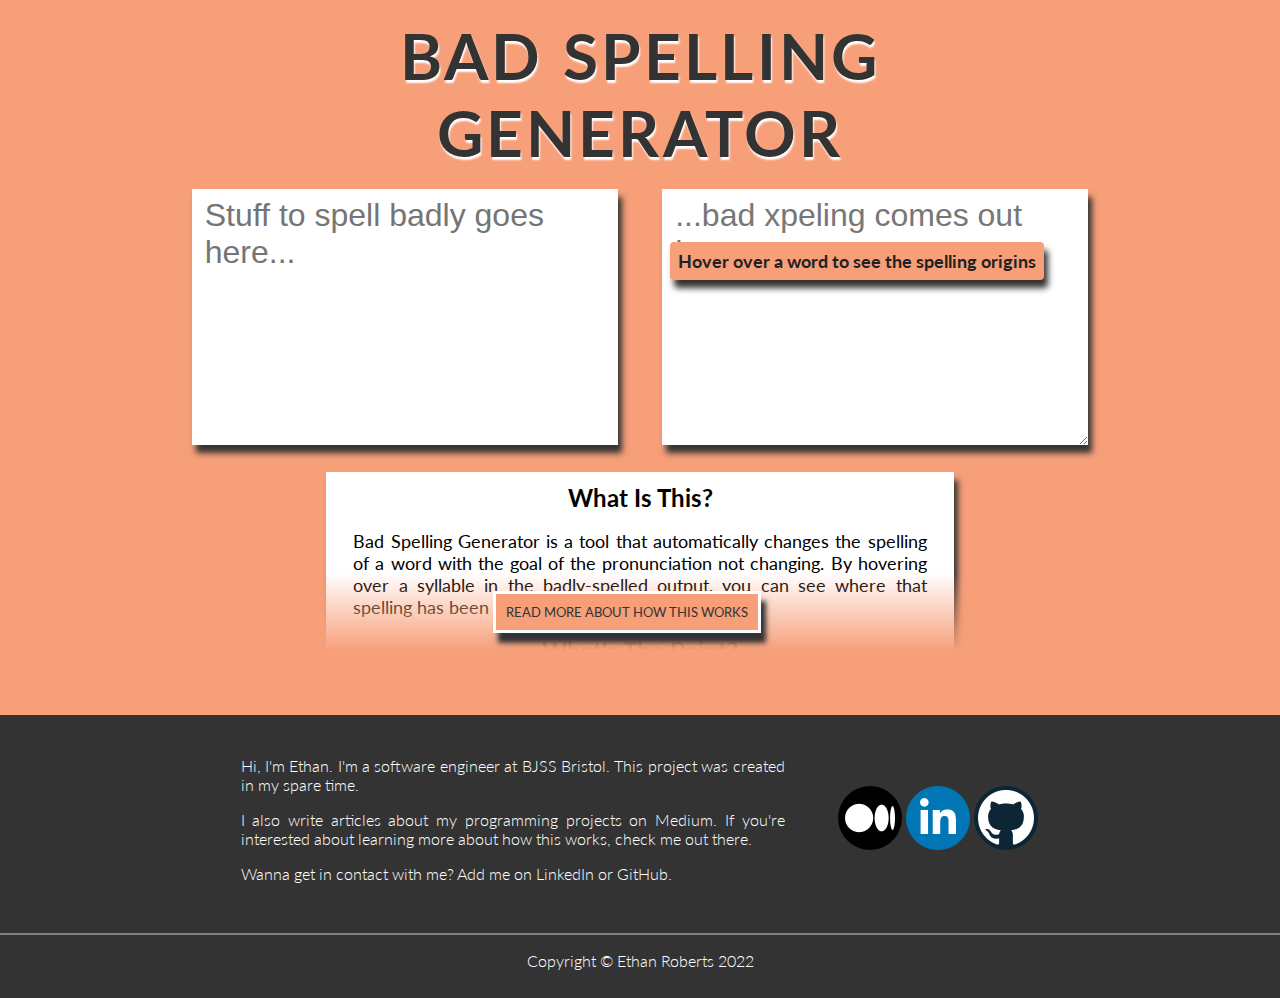
==== frontend/index.html @ f9112c68 "change to serverless" ====
<!doctype html>
<html lang="en"></html>
<head>
        <!-- Global site tag (gtag.js) - Google Analytics -->
    <script async src="https://www.googletagmanager.com/gtag/js?id=G-76BETHHR1L"></script>
    <script>
      window.dataLayer = window.dataLayer || [];
      function gtag(){dataLayer.push(arguments);}
      gtag('js', new Date());
      gtag('config', 'G-76BETHHR1L');
    </script>
	<title>Bad Spelling Generator</title>
	<meta name="viewport" content="width=device-width, initial-scale=1.0, maximum-scale=5"/>
	<meta name="description" content="A tool for converting perfectly good text into a terribly spelt mess, while keeping the pronunciation constant.">
	<meta name="msapplication-TileColor" content="#da532c">
	<meta name="theme-color" content="#ffffff">
	<link rel="apple-touch-icon" sizes="180x180" href="../static/apple-touch-icon.png">
	<link rel="icon" type="image/png" sizes="32x32" href="../static/favicon-32x32.png">
	<link rel="icon" type="image/png" sizes="16x16" href="../static/favicon-16x16.png">
	<link rel="manifest" href="../static/site.webmanifest">
	<link rel="mask-icon" href="../static/safari-pinned-tab.svg" color="#5bbad5">
	<link rel="shortcut icon" href="../static/favicon.ico">
	<link href="../static/base.css" rel="stylesheet" type="text/css">
	<link rel="preconnect" href="https://fonts.gstatic.com">
	<link href="https://fonts.googleapis.com/css2?family=Lato:wght@300;400;900&display=swap" rel="stylesheet">
	<script type="text/javascript" src="https://platform-api.sharethis.com/js/sharethis.js#property=5fddf81cf0765f001191cacd&product=inline-share-buttons" async="async"></script>
	<script type="text/javascript">window.onbeforeunload = function () { window.scrollTo(0, 0); }</script>
</head>
<div class="main-area">
	<h1>BAD SPELLING GENERATOR</h1>
	<div class="left-input">
		<textarea id="input" placeholder="Stuff to spell badly goes here..." maxlength="280"></textarea>
	</div>
	<div class="right-output">
		<div id="output"></div>
	</div>
	<div class="explanation" id="explanation">
		<div id="explanation-content">
			<h3>What Is This?</h3>
			<p>Bad Spelling Generator is a tool that automatically changes the spelling of a word with the goal of the pronunciation not changing. By hovering over a syllable in the badly-spelled output, you can see where that spelling has been taken from.</p>
			<h3>What's The Point?</h3>
			<p>It's mostly just a bit of fun. But it does highlight something we've all struggled with at some point in our lives.</p>
			<p>That is, that English spelling can often tell us NOTHING about how a word is pronounced. That is, the same string of letters can be pronounced completely differently even when used in the same context!</p>
			<div class="example-img-div">
				<img id="example-img" src="../static/potato-example.jpg" alt="Example bad spelling of potato"/>
			</div>
			<p>Ever seen the image above? It's a good example of this.</p>
			<p>If you've already been taught all the edge cases, it's not that big a deal. But say you were just learning English or you came across a new word written down that you'd never heard outloud. Are you confident you could get it right?</p>
			<p>An example of a word segment that can be pronounced in many, many ways is 'ough'. <a href="https://en.wikipedia.org/wiki/Ough_(orthography)" target="_blank" rel="noopener noreferrer">It can be pronounced 'ow', 'off', 'uff', 'oh', 'or', 'ooh' and more!</a></p>
			<p>English is confusing, but we often forget it. That's what inspired Bad Spelling Generator.</p>
			<h3>How Does It Work?</h3>
			<p class="warning">This is not a perfect tool and is constantly being improved!</p>
			<p>The core algorithm is as follows:</p>
			<ol>
				<li>Break down the input word into syllables</li>
				<li>Work out the pronunciation of each syllable</li>
				<li>Look up another word with a syllable that's pronounced the same</li>
				<li>Replace the original syllable with the new one</li>
			</ol>
			<p>It uses the International Speech Lexicon dictionary, with the help of <a href="https://github.com/timmahrt/pysle">Pysle</a> to look up the pronunciations. Because of this, it is heavily biased towards American pronunciations.</p>
			<h3>Want To Know More?</h3>
			<p><a href="https://medium.com/@ethanr2000" target="_blank" rel="noopener noreferrer">I'm writing articles on Medium about how this works, so check out my profile and follow me for more details.</a></p>
		</div>
		<p id="read-more"><a href="javascript:void(0);" id="read-more-button">READ MORE ABOUT HOW THIS WORKS</a></p>
	</div>
</div>

<div class="footer">
	<div class="row">
		<div class="col-left">
			<p>Hi, I'm Ethan. I'm a software engineer at BJSS Bristol. This project was created in my spare time.</p>
			<p>I also write articles about my programming projects on Medium. If you're interested about learning more about how this works, check me out there.</p>
			<p>Wanna get in contact with me? Add me on LinkedIn or GitHub.</p>
		</div>
		<div class="col-right">
			<a href="https://medium.com/@ethanr2000"><img src="../static/medium-logo.png" alt="Medium Icon" class="social"/></a>
			<a href="https://www.linkedin.com/in/ethanroberts2000/"><img src="../static/linkedin-logo.png" alt="Linkedin Icon" class="social"/></a>
			<a href="https://github.com/ethanr-2000"><img src="../static/github-logo.png" alt="Github Icon" class="social"/></a>
		</div>
	</div>
	<hr noshade="noshade" style="color: #999999">
	<p id="copyright">Copyright &copy; Ethan Roberts 2022</p>
</div>
<div class="sharethis-inline-share-buttons"></div>

<script src="./spellBad.js"></script>
---- static/base.css ----
body, html {
	background: #f79f79;
	min-width: 850px;
	margin-left: 0;
	margin-right: 0;
	padding: 0;
	margin-bottom: -1%;
	overflow-x: hidden
}

h1 {
	width: 100%;
	text-align: center;
	margin-bottom: 2%;
	margin-top: 1%;
	letter-spacing: 0.05em;
	font-family: 'Lato', sans-serif;
	font-size: 400%;
	color: #333333;
	text-shadow: 1px 3px 2px white;
}

.main-area {
	width: 70%;
	min-width: 850px;
	height: 50%;
	margin: auto;
}

.left-input {
	width: 47.5%;
	float: left;
	margin-bottom: 3%;
}

.right-output {
	width: 47.5%;
	float: right;
	margin-bottom: 3%;
}

#input, #output {
	box-shadow: 4px 8px 6px #333333;
	border: none;
	resize: none;
	outline: none;
	font: xx-large sans-serif;
	font-weight: normal;
	width: 100%;
	height: 8em;
	padding: 2% 3% 3%;
	box-sizing: border-box;
	background-color: #ffffff;
	overflow-y: scroll;
	display: flex;
	flex-wrap: wrap;
	white-space: pre-wrap;
	align-items: flex-start;
	align-content: flex-start;
}

#output {
	overflow-y: hidden;
	resize: vertical;
	min-height: 8em;
}

.hlight {
	background-color: #ffe279;
}

[data-tooltip]:before {
	content: attr(data-tooltip);
	position: absolute;
	opacity: 0;
	display: inline-block;
	pointer-events: none;
	z-index: 1;

	border-radius: 4px;
	background: #f79f79;
	box-shadow: 4px 8px 6px #333333;

	transition: all 0.1s;
	padding: 8px;
	color: #222222;
	box-sizing: border-box;
	font-family: 'Lato', sans-serif;
	font-size: large;
	font-weight: 700;
	text-align: center;
	white-space: pre-wrap;
}

[data-tooltip]:after {
	display: block;
	position: absolute;
	opacity: 0;
	height: 0;
	width: 0;
	border: 10px solid transparent;
	border-bottom-color: #f79f79;
	transition: all 0.1s;
	content: "";
}

[data-tooltip]:hover:before {
	opacity: 1;
	margin-top: 45px;
	margin-left: -5px;
}

[data-tooltip]:hover:after {
	opacity: 1;

	margin-top: -10px;
	margin-left: 5px;
}

[data-placeholder-tooltip]:before {
	content: attr(data-placeholder-tooltip);
	position: absolute;
	display: inline-block;
	pointer-events: none;
	z-index: 1;

	border-radius: 4px;
	background: #f79f79;
	box-shadow: 4px 8px 6px #333333;

	transition: all 0.1s;
	padding: 8px;
	margin-top: 45px;
	margin-left: -5px;
	color: #222222;
	box-sizing: border-box;
	font-family: 'Lato', sans-serif;
	font-size: large;
	font-weight: 700;
	text-align: center;
	white-space: pre-wrap;
}

[data-placeholder-tooltip]:after {
	display: block;
	position: absolute;
	height: 0;
	width: 0;
	border: 10px solid transparent;
	border-bottom-color: #f79f79;
	content: "";
	margin-top: -10px;
	margin-left: 5px;
}

.ad {
	background: white;
	height: 100px;
	width: 100%;
	position: relative;
	display: inline-block;
	box-shadow: 4px 8px 6px #333333;
	margin-bottom: 3%;
}

.explanation {
	max-height: 170px;
	height: 170px;
	margin-bottom: 3%;
	padding-bottom: 1%;
	position: relative;
	overflow: hidden;
	width: 100%;
	align-self: center;
}

.example-img-div {
	width: 100%;
	position: relative;
	margin-bottom: 3%;
	box-sizing: border-box;
}

#example-img {
	margin: auto;
	width: 40%;
	min-width: 400px;
	display: block;
	box-shadow: 0 0 3px #333333;
}

#explanation-content {
	position: relative;
	width: 70%;
	margin: auto;
	margin-bottom: 3%;
	padding: 1% 3% 1%;
	background-color: white;
	box-sizing: border-box;
	box-shadow: 4px 8px 6px #333333;
}

#explanation-content p{
	font-family: Lato, sans-serif;
	font-weight: 400;
	font-size: large;
	text-align: justify;
}

#explanation-content .warning{
	color: #e00404;
	text-align: center;
	font-weight: 700;
}

#explanation-content h3{
	margin: 2px;
	font-family: Lato, sans-serif;
	font-weight: 700;
	font-size: x-large;
	text-align: center;
}

#explanation-content ol{
	font-family: Lato, sans-serif;
	font-weight: 400;
	font-size: large;
	text-align: justify;
}

#explanation-content a{
	text-decoration: none;
	color: blue;
}

#read-more {
	z-index: 4;
	position: absolute;
	bottom: 0;
	width: 97%;
	text-align: center;
	margin: 0; padding: 30px 0;
	background-image: linear-gradient(to bottom, rgba(247,159,121,0), #f79f79);
}

#read-more-button {
	background-color: #f79f79;
	border: white solid;
	box-shadow: 5px 10px 5px #333333;
	color: #333333;
	text-decoration: none;
	font-family: Lato, sans-serif;
	font-size: small;
	font-weight: 400;
	padding: 10px;
}

.fb-comments-background {
	display: inline-block;
	background-color: white;
	position: static;
	width: 100%;
	box-shadow: 4px 8px 6px #333333;
}

.footer {
	width: 100%;
	box-sizing: border-box;
	overflow: hidden;
	position: relative;
	margin-top: 5%;
	padding-bottom: 1%;
	background-color: #333333;
	font-family: Lato, sans-serif;
	font-weight: 300;
	text-align: center;
	color: white;
}

.row {
	width: 60%;
	min-width: 850px;
	margin: auto;
	box-sizing: border-box;
	display: flex;
}

.row p {
	text-align: justify;
	width: 100%;
}

.col-left {
	box-sizing: border-box;
	flex: 70%;
	padding: 3%;
}

.col-right {
	box-sizing: border-box;
	flex: 30%;
	min-width: 200px;
	padding: 3%;
	margin: auto;
}

.footer #copyright {
	text-align: center;
}

@media (max-device-width: 600px)  {
	body, html {
		min-width: 0;
	}

	h1 {
		font-size: 250%;
	}

	.main-area {
		width: 90%;
		min-width: 0;
	}

	.left-input {
		display: block;
		width: 100%;
		height: 40%;
	}

	.right-output {
		display: block;
		width: 100%;
		height: 40%;
		margin-bottom: 5%;
	}

	#input, #output {
		font: x-large sans-serif;
		height: 7em;
		box-shadow: 3px 7px 5px #333333;
	}

	#output {
		min-height: 7em;
	}

	[data-placeholder-tooltip]:before {
		max-width: 70%;
		margin-top: 65px;
	}

	[data-placeholder-tooltip]:after {
		margin-top: -8px;
	}

	[data-tooltip]:hover:before {
		margin-top: 40px;
	}
	[data-tooltip]:hover:after {
		margin-top: -5px;
	}

	.ad {
		box-shadow: 3px 7px 5px #333333;
		margin-bottom: 5%;
	}

	.explanation {
		width: 103%;
		padding-bottom: 3%;
	}

	.example-img-div {
		margin-bottom: 1%;
	}

	#example-img {
		width: 100%;
		min-width: 0;
		box-shadow: 0 0 2px #333333;
	}

	#explanation-content {
		width: 97%;
		padding: 2%;
		margin-left: 0;
		box-shadow: 3px 7px 5px #333333;
	}

	#explanation-content p {
		font-size: medium;
		text-align: justify;
	}

	#explanation-content ol{
		padding-right: 10%;
	}

	#read-more {
		width: 100%;
	}

	.fb-comments-background {
		box-shadow: 3px 7px 5px #333333;
	}

	.footer {
		margin-top: 8%;
		padding-bottom: 15%;
	}

	.row {
		padding: 3%;
		width: 100%;
		min-width: 100%;
		text-align: center;
		flex-direction: column;
	}

	.row p {
		text-align: center;
	}

	.col-left {
		flex: 100%;
		width: 100%;
		padding: 2%;
	}

	.col-right {
		flex: 100%;
		width: 100%;
		padding: 2%;
	}
}
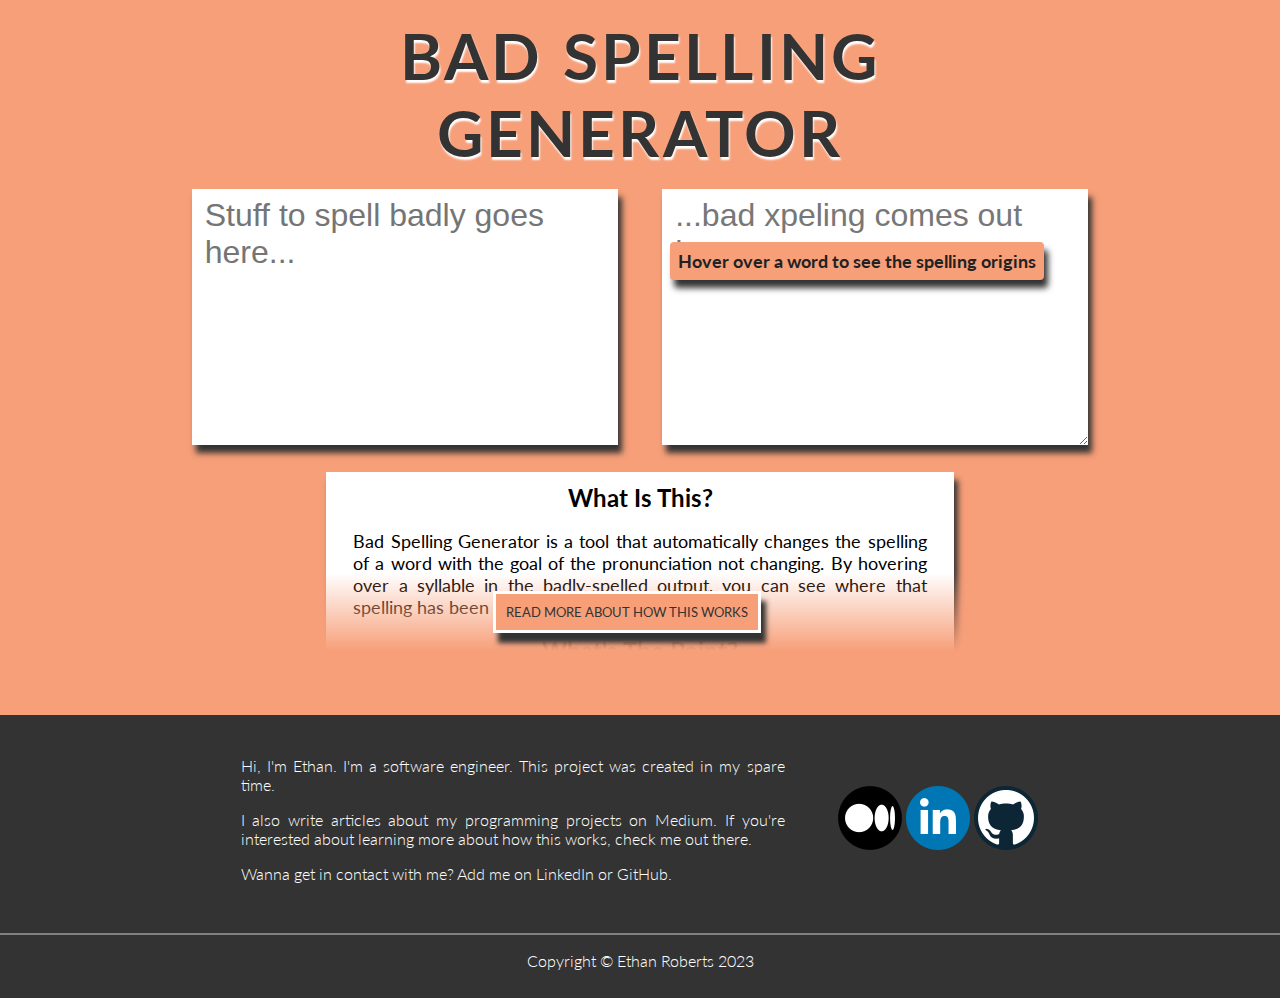
==== commit c8cfc4b6: "update readme, website text" ====
--- a/frontend/index.html
+++ b/frontend/index.html
@@ -14,15 +14,16 @@
 	<meta name="description" content="A tool for converting perfectly good text into a terribly spelt mess, while keeping the pronunciation constant.">
 	<meta name="msapplication-TileColor" content="#da532c">
 	<meta name="theme-color" content="#ffffff">
-	<link rel="apple-touch-icon" sizes="180x180" href="../static/apple-touch-icon.png">
-	<link rel="icon" type="image/png" sizes="32x32" href="../static/favicon-32x32.png">
-	<link rel="icon" type="image/png" sizes="16x16" href="../static/favicon-16x16.png">
-	<link rel="manifest" href="../static/site.webmanifest">
-	<link rel="mask-icon" href="../static/safari-pinned-tab.svg" color="#5bbad5">
-	<link rel="shortcut icon" href="../static/favicon.ico">
-	<link href="../static/base.css" rel="stylesheet" type="text/css">
+	<link rel="apple-touch-icon" sizes="180x180" href="./apple-touch-icon.png">
+	<link rel="icon" type="image/png" sizes="32x32" href="./favicon-32x32.png">
+	<link rel="icon" type="image/png" sizes="16x16" href="./favicon-16x16.png">
+	<link rel="manifest" href="./site.webmanifest">
+	<link rel="mask-icon" href="./safari-pinned-tab.svg" color="#5bbad5">
+	<link rel="shortcut icon" href="./favicon.ico">
+	<link href="./base.css" rel="stylesheet" type="text/css">
 	<link rel="preconnect" href="https://fonts.gstatic.com">
 	<link href="https://fonts.googleapis.com/css2?family=Lato:wght@300;400;900&display=swap" rel="stylesheet">
+	<script src="https://ajax.googleapis.com/ajax/libs/jquery/1.7.1/jquery.min.js" type="text/javascript"></script>
 	<script type="text/javascript" src="https://platform-api.sharethis.com/js/sharethis.js#property=5fddf81cf0765f001191cacd&product=inline-share-buttons" async="async"></script>
 	<script type="text/javascript">window.onbeforeunload = function () { window.scrollTo(0, 0); }</script>
 </head>
@@ -42,7 +43,7 @@
 			<p>It's mostly just a bit of fun. But it does highlight something we've all struggled with at some point in our lives.</p>
 			<p>That is, that English spelling can often tell us NOTHING about how a word is pronounced. That is, the same string of letters can be pronounced completely differently even when used in the same context!</p>
 			<div class="example-img-div">
-				<img id="example-img" src="../static/potato-example.jpg" alt="Example bad spelling of potato"/>
+				<img id="example-img" src="./potato-example.jpg" alt="Example bad spelling of potato"/>
 			</div>
 			<p>Ever seen the image above? It's a good example of this.</p>
 			<p>If you've already been taught all the edge cases, it's not that big a deal. But say you were just learning English or you came across a new word written down that you'd never heard outloud. Are you confident you could get it right?</p>
@@ -59,7 +60,7 @@
 			</ol>
 			<p>It uses the International Speech Lexicon dictionary, with the help of <a href="https://github.com/timmahrt/pysle">Pysle</a> to look up the pronunciations. Because of this, it is heavily biased towards American pronunciations.</p>
 			<h3>Want To Know More?</h3>
-			<p><a href="https://medium.com/@ethanr2000" target="_blank" rel="noopener noreferrer">I'm writing articles on Medium about how this works, so check out my profile and follow me for more details.</a></p>
+			<p><a href="https://ethanr2000.medium.com/english-spelling-is-even-worse-than-you-thought-284047e5f1d6" target="_blank" rel="noopener noreferrer">I'm writing articles on Medium about how this works, so check out my profile and follow me for more details.</a></p>
 		</div>
 		<p id="read-more"><a href="javascript:void(0);" id="read-more-button">READ MORE ABOUT HOW THIS WORKS</a></p>
 	</div>
@@ -68,18 +69,18 @@
 <div class="footer">
 	<div class="row">
 		<div class="col-left">
-			<p>Hi, I'm Ethan. I'm a software engineer at BJSS Bristol. This project was created in my spare time.</p>
+			<p>Hi, I'm Ethan. I'm a software engineer. This project was created in my spare time.</p>
 			<p>I also write articles about my programming projects on Medium. If you're interested about learning more about how this works, check me out there.</p>
 			<p>Wanna get in contact with me? Add me on LinkedIn or GitHub.</p>
 		</div>
 		<div class="col-right">
-			<a href="https://medium.com/@ethanr2000"><img src="../static/medium-logo.png" alt="Medium Icon" class="social"/></a>
-			<a href="https://www.linkedin.com/in/ethanroberts2000/"><img src="../static/linkedin-logo.png" alt="Linkedin Icon" class="social"/></a>
-			<a href="https://github.com/ethanr-2000"><img src="../static/github-logo.png" alt="Github Icon" class="social"/></a>
+			<a href="https://medium.com/@ethanr2000"><img src="./medium-logo.png" alt="Medium Icon" class="social"/></a>
+			<a href="https://www.linkedin.com/in/ethanroberts2000/"><img src="./linkedin-logo.png" alt="Linkedin Icon" class="social"/></a>
+			<a href="https://github.com/ethanr-2000"><img src="./github-logo.png" alt="Github Icon" class="social"/></a>
 		</div>
 	</div>
 	<hr noshade="noshade" style="color: #999999">
-	<p id="copyright">Copyright &copy; Ethan Roberts 2022</p>
+	<p id="copyright">Copyright &copy; Ethan Roberts 2023</p>
 </div>
 <div class="sharethis-inline-share-buttons"></div>
 
--- a/frontend/base.css
+++ b/frontend/base.css
@@ -0,0 +1,436 @@
+body, html {
+	background: #f79f79;
+	min-width: 850px;
+	margin-left: 0;
+	margin-right: 0;
+	padding: 0;
+	margin-bottom: -1%;
+	overflow-x: hidden
+}
+
+h1 {
+	width: 100%;
+	text-align: center;
+	margin-bottom: 2%;
+	margin-top: 1%;
+	letter-spacing: 0.05em;
+	font-family: 'Lato', sans-serif;
+	font-size: 400%;
+	color: #333333;
+	text-shadow: 1px 3px 2px white;
+}
+
+.main-area {
+	width: 70%;
+	min-width: 850px;
+	height: 50%;
+	margin: auto;
+}
+
+.left-input {
+	width: 47.5%;
+	float: left;
+	margin-bottom: 3%;
+}
+
+.right-output {
+	width: 47.5%;
+	float: right;
+	margin-bottom: 3%;
+}
+
+#input, #output {
+	box-shadow: 4px 8px 6px #333333;
+	border: none;
+	resize: none;
+	outline: none;
+	font: xx-large sans-serif;
+	font-weight: normal;
+	width: 100%;
+	height: 8em;
+	padding: 2% 3% 3%;
+	box-sizing: border-box;
+	background-color: #ffffff;
+	overflow-y: scroll;
+	display: flex;
+	flex-wrap: wrap;
+	white-space: pre-wrap;
+	align-items: flex-start;
+	align-content: flex-start;
+}
+
+#output {
+	overflow-y: hidden;
+	resize: vertical;
+	min-height: 8em;
+}
+
+.hlight {
+	background-color: #ffe279;
+}
+
+[data-tooltip]:before {
+	content: attr(data-tooltip);
+	position: absolute;
+	opacity: 0;
+	display: inline-block;
+	pointer-events: none;
+	z-index: 1;
+
+	border-radius: 4px;
+	background: #f79f79;
+	box-shadow: 4px 8px 6px #333333;
+
+	transition: all 0.1s;
+	padding: 8px;
+	color: #222222;
+	box-sizing: border-box;
+	font-family: 'Lato', sans-serif;
+	font-size: large;
+	font-weight: 700;
+	text-align: center;
+	white-space: pre-wrap;
+}
+
+[data-tooltip]:after {
+	display: block;
+	position: absolute;
+	opacity: 0;
+	height: 0;
+	width: 0;
+	border: 10px solid transparent;
+	border-bottom-color: #f79f79;
+	transition: all 0.1s;
+	content: "";
+}
+
+[data-tooltip]:hover:before {
+	opacity: 1;
+	margin-top: 45px;
+	margin-left: -5px;
+}
+
+[data-tooltip]:hover:after {
+	opacity: 1;
+
+	margin-top: -10px;
+	margin-left: 5px;
+}
+
+[data-placeholder-tooltip]:before {
+	content: attr(data-placeholder-tooltip);
+	position: absolute;
+	display: inline-block;
+	pointer-events: none;
+	z-index: 1;
+
+	border-radius: 4px;
+	background: #f79f79;
+	box-shadow: 4px 8px 6px #333333;
+
+	transition: all 0.1s;
+	padding: 8px;
+	margin-top: 45px;
+	margin-left: -5px;
+	color: #222222;
+	box-sizing: border-box;
+	font-family: 'Lato', sans-serif;
+	font-size: large;
+	font-weight: 700;
+	text-align: center;
+	white-space: pre-wrap;
+}
+
+[data-placeholder-tooltip]:after {
+	display: block;
+	position: absolute;
+	height: 0;
+	width: 0;
+	border: 10px solid transparent;
+	border-bottom-color: #f79f79;
+	content: "";
+	margin-top: -10px;
+	margin-left: 5px;
+}
+
+.ad {
+	background: white;
+	height: 100px;
+	width: 100%;
+	position: relative;
+	display: inline-block;
+	box-shadow: 4px 8px 6px #333333;
+	margin-bottom: 3%;
+}
+
+.explanation {
+	max-height: 170px;
+	height: 170px;
+	margin-bottom: 3%;
+	padding-bottom: 1%;
+	position: relative;
+	overflow: hidden;
+	width: 100%;
+	align-self: center;
+}
+
+.example-img-div {
+	width: 100%;
+	position: relative;
+	margin-bottom: 3%;
+	box-sizing: border-box;
+}
+
+#example-img {
+	margin: auto;
+	width: 40%;
+	min-width: 400px;
+	display: block;
+	box-shadow: 0 0 3px #333333;
+}
+
+#explanation-content {
+	position: relative;
+	width: 70%;
+	margin: auto;
+	margin-bottom: 3%;
+	padding: 1% 3% 1%;
+	background-color: white;
+	box-sizing: border-box;
+	box-shadow: 4px 8px 6px #333333;
+}
+
+#explanation-content p{
+	font-family: Lato, sans-serif;
+	font-weight: 400;
+	font-size: large;
+	text-align: justify;
+}
+
+#explanation-content .warning{
+	color: #e00404;
+	text-align: center;
+	font-weight: 700;
+}
+
+#explanation-content h3{
+	margin: 2px;
+	font-family: Lato, sans-serif;
+	font-weight: 700;
+	font-size: x-large;
+	text-align: center;
+}
+
+#explanation-content ol{
+	font-family: Lato, sans-serif;
+	font-weight: 400;
+	font-size: large;
+	text-align: justify;
+}
+
+#explanation-content a{
+	text-decoration: none;
+	color: blue;
+}
+
+#read-more {
+	z-index: 4;
+	position: absolute;
+	bottom: 0;
+	width: 97%;
+	text-align: center;
+	margin: 0; padding: 30px 0;
+	background-image: linear-gradient(to bottom, rgba(247,159,121,0), #f79f79);
+}
+
+#read-more-button {
+	background-color: #f79f79;
+	border: white solid;
+	box-shadow: 5px 10px 5px #333333;
+	color: #333333;
+	text-decoration: none;
+	font-family: Lato, sans-serif;
+	font-size: small;
+	font-weight: 400;
+	padding: 10px;
+}
+
+.fb-comments-background {
+	display: inline-block;
+	background-color: white;
+	position: static;
+	width: 100%;
+	box-shadow: 4px 8px 6px #333333;
+}
+
+.footer {
+	width: 100%;
+	box-sizing: border-box;
+	overflow: hidden;
+	position: relative;
+	margin-top: 5%;
+	padding-bottom: 1%;
+	background-color: #333333;
+	font-family: Lato, sans-serif;
+	font-weight: 300;
+	text-align: center;
+	color: white;
+}
+
+.row {
+	width: 60%;
+	min-width: 850px;
+	margin: auto;
+	box-sizing: border-box;
+	display: flex;
+}
+
+.row p {
+	text-align: justify;
+	width: 100%;
+}
+
+.col-left {
+	box-sizing: border-box;
+	flex: 70%;
+	padding: 3%;
+}
+
+.col-right {
+	box-sizing: border-box;
+	flex: 30%;
+	min-width: 200px;
+	padding: 3%;
+	margin: auto;
+}
+
+.footer #copyright {
+	text-align: center;
+}
+
+@media (max-device-width: 600px)  {
+	body, html {
+		min-width: 0;
+	}
+
+	h1 {
+		font-size: 250%;
+	}
+
+	.main-area {
+		width: 90%;
+		min-width: 0;
+	}
+
+	.left-input {
+		display: block;
+		width: 100%;
+		height: 40%;
+	}
+
+	.right-output {
+		display: block;
+		width: 100%;
+		height: 40%;
+		margin-bottom: 5%;
+	}
+
+	#input, #output {
+		font: x-large sans-serif;
+		height: 7em;
+		box-shadow: 3px 7px 5px #333333;
+	}
+
+	#output {
+		min-height: 7em;
+	}
+
+	[data-placeholder-tooltip]:before {
+		max-width: 70%;
+		margin-top: 65px;
+	}
+
+	[data-placeholder-tooltip]:after {
+		margin-top: -8px;
+	}
+
+	[data-tooltip]:hover:before {
+		margin-top: 40px;
+	}
+	[data-tooltip]:hover:after {
+		margin-top: -5px;
+	}
+
+	.ad {
+		box-shadow: 3px 7px 5px #333333;
+		margin-bottom: 5%;
+	}
+
+	.explanation {
+		width: 103%;
+		padding-bottom: 3%;
+	}
+
+	.example-img-div {
+		margin-bottom: 1%;
+	}
+
+	#example-img {
+		width: 100%;
+		min-width: 0;
+		box-shadow: 0 0 2px #333333;
+	}
+
+	#explanation-content {
+		width: 97%;
+		padding: 2%;
+		margin-left: 0;
+		box-shadow: 3px 7px 5px #333333;
+	}
+
+	#explanation-content p {
+		font-size: medium;
+		text-align: justify;
+	}
+
+	#explanation-content ol{
+		padding-right: 10%;
+	}
+
+	#read-more {
+		width: 100%;
+	}
+
+	.fb-comments-background {
+		box-shadow: 3px 7px 5px #333333;
+	}
+
+	.footer {
+		margin-top: 8%;
+		padding-bottom: 15%;
+	}
+
+	.row {
+		padding: 3%;
+		width: 100%;
+		min-width: 100%;
+		text-align: center;
+		flex-direction: column;
+	}
+
+	.row p {
+		text-align: center;
+	}
+
+	.col-left {
+		flex: 100%;
+		width: 100%;
+		padding: 2%;
+	}
+
+	.col-right {
+		flex: 100%;
+		width: 100%;
+		padding: 2%;
+	}
+}
